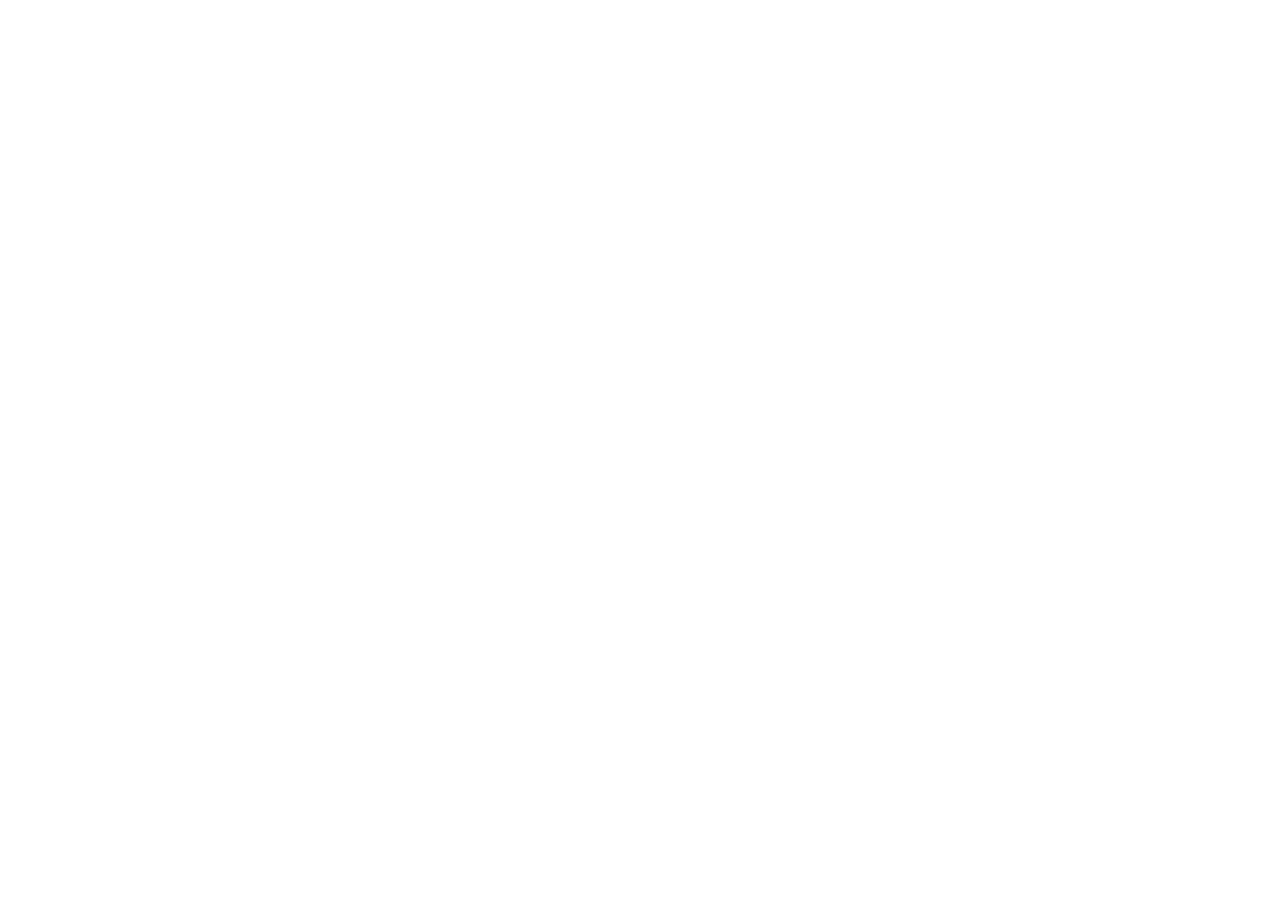
==== contact.html @ 45a6f217 "HTML : structure complète des 4 pages avec sections et contenu texte" ====
<!DOCTYPE html>
<html lang="fr" data-theme="dark">

<head>
    <meta charset="UTF-8">
    <meta name="viewport" content="width=device-width, initial-scale=1.0">
    <meta name="description"
        content="Inscrivez-vous à l'AfriConnect Summit 2026 — Formulaire d'inscription et informations pratiques.">
    <title>Contact & Inscription — AfriConnect Summit 2026</title>

    <!-- Google Fonts -->
    <link rel="preconnect" href="https://fonts.googleapis.com">
    <link rel="preconnect" href="https://fonts.gstatic.com" crossorigin>
    <link
        href="https://fonts.googleapis.com/css2?family=Space+Grotesk:wght@400;500;600;700&family=Inter:wght@300;400;500;600;700&display=swap"
        rel="stylesheet">

    <!-- Bootstrap Icons -->
    <link rel="stylesheet" href="https://cdn.jsdelivr.net/npm/bootstrap-icons@1.11.3/font/bootstrap-icons.min.css">

    <link rel="stylesheet" href="css/style.css">
</head>

<body>

</body>

</html>
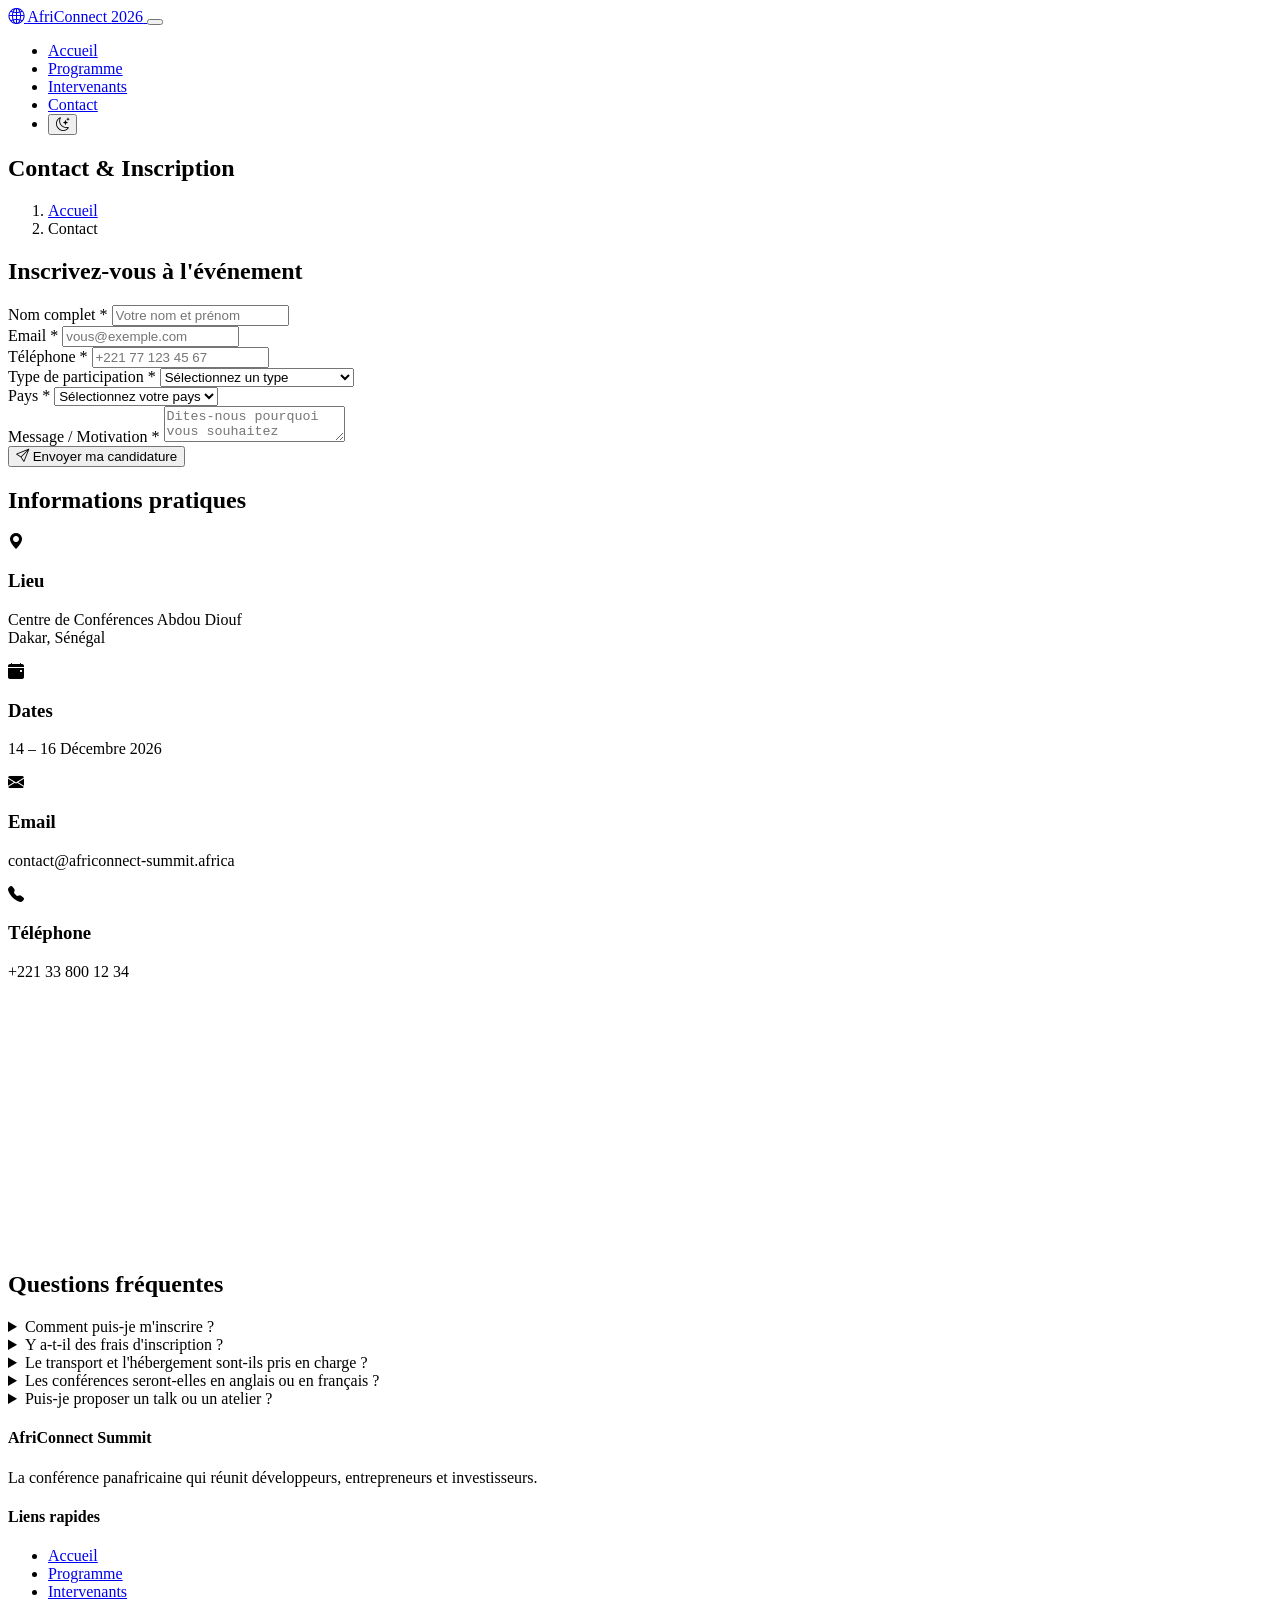
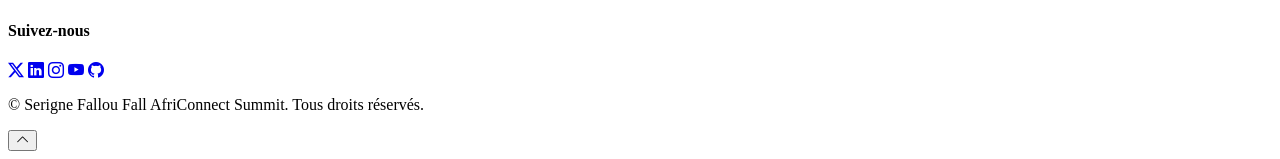
==== commit 20de0824: "HTML : les pages html sont complétes avec toutes les informations" ====
--- a/contact.html
+++ b/contact.html
@@ -23,6 +23,255 @@
 
 <body>
 
+    <!-- ===== HEADER / NAVBAR ===== -->
+    <header id="navbar" class="navbar">
+        <nav class="navbar__container" aria-label="Navigation principale">
+            <a href="index.html" class="navbar__logo" aria-label="Accueil AfriConnect Summit">
+                <i class="bi bi-globe2"></i>
+                <span>AfriConnect <span class="navbar__logo-year">2026</span></span>
+            </a>
+            <button class="navbar__hamburger" id="hamburgerBtn" aria-label="Menu de navigation" aria-expanded="false">
+                <span class="navbar__hamburger-line"></span>
+                <span class="navbar__hamburger-line"></span>
+                <span class="navbar__hamburger-line"></span>
+            </button>
+            <ul class="navbar__links" id="navLinks" role="menubar">
+                <li role="none"><a href="index.html" class="navbar__link" role="menuitem">Accueil</a></li>
+                <li role="none"><a href="programme.html" class="navbar__link" role="menuitem">Programme</a></li>
+                <li role="none"><a href="intervenants.html" class="navbar__link" role="menuitem">Intervenants</a></li>
+                <li role="none"><a href="contact.html" class="navbar__link active" role="menuitem">Contact</a></li>
+                <li role="none">
+                    <button id="themeToggle" class="navbar__theme-btn" aria-label="Activer le mode clair">
+                        <i class="bi bi-moon-stars" id="themeIcon"></i>
+                    </button>
+                </li>
+            </ul>
+        </nav>
+    </header>
+
+    <main>
+        <!-- ===== HERO INTERNE ===== -->
+        <section class="page-hero">
+            <div class="container">
+                <h1 class="page-hero__title">Contact & Inscription</h1>
+                <nav class="breadcrumb" aria-label="Fil d'Ariane">
+                    <ol class="breadcrumb__list">
+                        <li><a href="index.html">Accueil</a></li>
+                        <li><span aria-current="page">Contact</span></li>
+                    </ol>
+                </nav>
+            </div>
+        </section>
+
+        <!-- ===== FORMULAIRE D'INSCRIPTION ===== -->
+        <section class="contact section">
+            <div class="container">
+                <div class="contact__layout">
+                    <!-- Colonne gauche : Formulaire -->
+                    <div class="contact__form-col animate-on-scroll">
+                        <h2 class="contact__form-title">Inscrivez-vous à l'événement</h2>
+                        <form id="registrationForm" class="form" novalidate>
+                            <div class="form__group">
+                                <label for="fullname" class="form__label">Nom complet <span class="form__required">*</span></label>
+                                <input type="text" id="fullname" name="fullname" class="form__input" placeholder="Votre nom et prénom" required minlength="2">
+                                <span class="form__error" id="fullname-error"></span>
+                            </div>
+
+                            <div class="form__group">
+                                <label for="email" class="form__label">Email <span class="form__required">*</span></label>
+                                <input type="email" id="email" name="email" class="form__input" placeholder="vous@exemple.com" required>
+                                <span class="form__error" id="email-error"></span>
+                            </div>
+
+                            <div class="form__group">
+                                <label for="phone" class="form__label">Téléphone <span class="form__required">*</span></label>
+                                <input type="tel" id="phone" name="phone" class="form__input" placeholder="+221 77 123 45 67" required>
+                                <span class="form__error" id="phone-error"></span>
+                            </div>
+
+                            <div class="form__group">
+                                <label for="participation" class="form__label">Type de participation <span class="form__required">*</span></label>
+                                <select id="participation" name="participation" class="form__input" required>
+                                    <option value="">Sélectionnez un type</option>
+                                    <option value="developpeur">Développeur / Développeuse</option>
+                                    <option value="entrepreneur">Entrepreneur / Fondateur</option>
+                                    <option value="investisseur">Investisseur</option>
+                                    <option value="etudiant">Étudiant / Étudiante</option>
+                                    <option value="journaliste">Journaliste / Média</option>
+                                    <option value="autre">Autre</option>
+                                </select>
+                                <span class="form__error" id="participation-error"></span>
+                            </div>
+
+                            <div class="form__group">
+                                <label for="country" class="form__label">Pays <span class="form__required">*</span></label>
+                                <select id="country" name="country" class="form__input" required>
+                                    <option value="">Sélectionnez votre pays</option>
+                                    <option value="senegal">Sénégal</option>
+                                    <option value="cote-ivoire">Côte d'Ivoire</option>
+                                    <option value="ghana">Ghana</option>
+                                    <option value="nigeria">Nigeria</option>
+                                    <option value="kenya">Kenya</option>
+                                    <option value="maroc">Maroc</option>
+                                    <option value="tunisie">Tunisie</option>
+                                    <option value="cameroun">Cameroun</option>
+                                    <option value="rwanda">Rwanda</option>
+                                    <option value="tanzanie">Tanzanie</option>
+                                    <option value="afrique-sud">Afrique du Sud</option>
+                                    <option value="egypte">Égypte</option>
+                                    <option value="ethiopie">Éthiopie</option>
+                                    <option value="autre">Autre</option>
+                                </select>
+                                <span class="form__error" id="country-error"></span>
+                            </div>
+
+                            <div class="form__group">
+                                <label for="message" class="form__label">Message / Motivation <span class="form__required">*</span></label>
+                                <textarea id="message" name="message" class="form__input form__textarea" placeholder="Dites-nous pourquoi vous souhaitez participer..." required minlength="20"></textarea>
+                                <span class="form__error" id="message-error"></span>
+                            </div>
+
+                            <button type="submit" class="btn btn--primary form__submit">
+                                <i class="bi bi-send"></i> Envoyer ma candidature
+                            </button>
+
+                            <!-- Message de succès (caché par défaut) -->
+                            <div id="formSuccess" class="form__success" hidden>
+                                <i class="bi bi-check-circle-fill"></i>
+                                <p>Votre inscription a bien été envoyée ! Nous vous contacterons dans les plus brefs délais.</p>
+                            </div>
+                        </form>
+                    </div>
+
+                    <!-- Colonne droite : Informations -->
+                    <div class="contact__info-col animate-on-scroll">
+                        <h2 class="contact__form-title">Informations pratiques</h2>
+
+                        <article class="contact__info-card">
+                            <i class="bi bi-geo-alt-fill contact__info-icon"></i>
+                            <div>
+                                <h3>Lieu</h3>
+                                <p>Centre de Conférences Abdou Diouf<br>Dakar, Sénégal</p>
+                            </div>
+                        </article>
+
+                        <article class="contact__info-card">
+                            <i class="bi bi-calendar-event-fill contact__info-icon"></i>
+                            <div>
+                                <h3>Dates</h3>
+                                <p>14 – 16 Décembre 2026</p>
+                            </div>
+                        </article>
+
+                        <article class="contact__info-card">
+                            <i class="bi bi-envelope-fill contact__info-icon"></i>
+                            <div>
+                                <h3>Email</h3>
+                                <p>contact@africonnect-summit.africa</p>
+                            </div>
+                        </article>
+
+                        <article class="contact__info-card">
+                            <i class="bi bi-telephone-fill contact__info-icon"></i>
+                            <div>
+                                <h3>Téléphone</h3>
+                                <p>+221 33 800 12 34</p>
+                            </div>
+                        </article>
+
+                        <!-- Carte Google Maps -->
+                        <div class="contact__map">
+                            <iframe 
+                                src="https://www.google.com/maps/embed?pb=!1m18!1m12!1m3!1d3859.674676689478!2d-17.4711216853465!3d14.69365668972333!2m3!1f0!2f0!3f0!3m2!1i1024!2i768!4f13.1!3m3!1m2!1s0xec17263a1e8b7e1%3A0x6b8c8f8b6c8f8b6c!2sDakar%2C%20S%C3%A9n%C3%A9gal!5e0!3m2!1sfr!2sfr!4v1"
+                                width="100%" 
+                                height="250" 
+                                style="border:0; border-radius: var(--radius-md);" 
+                                allowfullscreen="" 
+                                loading="lazy"
+                                title="Carte de Dakar, Sénégal">
+                            </iframe>
+                        </div>
+                    </div>
+                </div>
+            </div>
+        </section>
+
+        <!-- ===== FAQ EN ACCORDÉON CSS PUR ===== -->
+        <section class="faq section">
+            <div class="container">
+                <h2 class="section__title animate-on-scroll">Questions fréquentes</h2>
+                <div class="faq__list">
+                    <!-- Question 1 -->
+                    <details class="faq__item" name="faq">
+                        <summary class="faq__question">Comment puis-je m'inscrire ?</summary>
+                        <p class="faq__answer">Il vous suffit de remplir le formulaire d'inscription ci-contre. Un email de confirmation vous sera envoyé sous 48h avec les détails de votre participation.</p>
+                    </details>
+
+                    <!-- Question 2 -->
+                    <details class="faq__item" name="faq">
+                        <summary class="faq__question">Y a-t-il des frais d'inscription ?</summary>
+                        <p class="faq__answer">L'inscription est gratuite pour les étudiants et les développeurs indépendants. Un tarif préférentiel de 50€ s'applique pour les professionnels et de 200€ pour les entreprises.</p>
+                    </details>
+
+                    <!-- Question 3 -->
+                    <details class="faq__item" name="faq">
+                        <summary class="faq__question">Le transport et l'hébergement sont-ils pris en charge ?</summary>
+                        <p class="faq__answer">Nous offrons des bourses de voyage pour les participants sélectionnés. L'hébergement peut être réservé à tarif préférentiel via nos partenaires hôteliers à Dakar.</p>
+                    </details>
+
+                    <!-- Question 4 -->
+                    <details class="faq__item" name="faq">
+                        <summary class="faq__question">Les conférences seront-elles en anglais ou en français ?</summary>
+                        <p class="faq__answer">Toutes les sessions seront disponibles en français et en anglais avec traduction simultanée. Certains ateliers seront également proposés en bilingue.</p>
+                    </details>
+
+                    <!-- Question 5 -->
+                    <details class="faq__item" name="faq">
+                        <summary class="faq__question">Puis-je proposer un talk ou un atelier ?</summary>
+                        <p class="faq__answer">Oui ! L'appel à propositions (CFP) est ouvert jusqu'au 30 septembre 2026. Remplissez le formulaire dédié sur notre site et notre comité de sélection étudiera votre proposition.</p>
+                    </details>
+                </div>
+            </div>
+        </section>
+    </main>
+
+    <!-- ===== FOOTER ===== -->
+    <footer class="footer">
+        <div class="container">
+            <div class="footer__grid">
+                <div class="footer__col">
+                    <h4 class="footer__title">AfriConnect Summit</h4>
+                    <p class="footer__text">La conférence panafricaine qui réunit développeurs, entrepreneurs et investisseurs.</p>
+                </div>
+                <div class="footer__col">
+                    <h4 class="footer__title">Liens rapides</h4>
+                    <ul class="footer__links">
+                        <li><a href="index.html">Accueil</a></li>
+                        <li><a href="programme.html">Programme</a></li>
+                        <li><a href="intervenants.html">Intervenants</a></li>
+                    </ul>
+                </div>
+                <div class="footer__col">
+                    <h4 class="footer__title">Suivez-nous</h4>
+                    <div class="footer__social">
+                        <a href="#" aria-label="Twitter/X" class="footer__social-link"><i class="bi bi-twitter-x"></i></a>
+                        <a href="#" aria-label="LinkedIn" class="footer__social-link"><i class="bi bi-linkedin"></i></a>
+                        <a href="#" aria-label="Instagram" class="footer__social-link"><i class="bi bi-instagram"></i></a>
+                        <a href="#" aria-label="YouTube" class="footer__social-link"><i class="bi bi-youtube"></i></a>
+                        <a href="#" aria-label="GitHub" class="footer__social-link"><i class="bi bi-github"></i></a>
+                    </div>
+                </div>
+            </div>
+            <div class="footer__bottom">
+                <p>&copy; <span id="year"></span> Serigne Fallou Fall AfriConnect Summit. Tous droits réservés.</p>
+            </div>
+        </div>
+        <button id="backToTop" class="back-to-top" aria-label="Retour en haut">
+            <i class="bi bi-chevron-up"></i>
+        </button>
+    </footer>
+
+    <script src="js/main.js"></script>
 </body>
 
 </html>
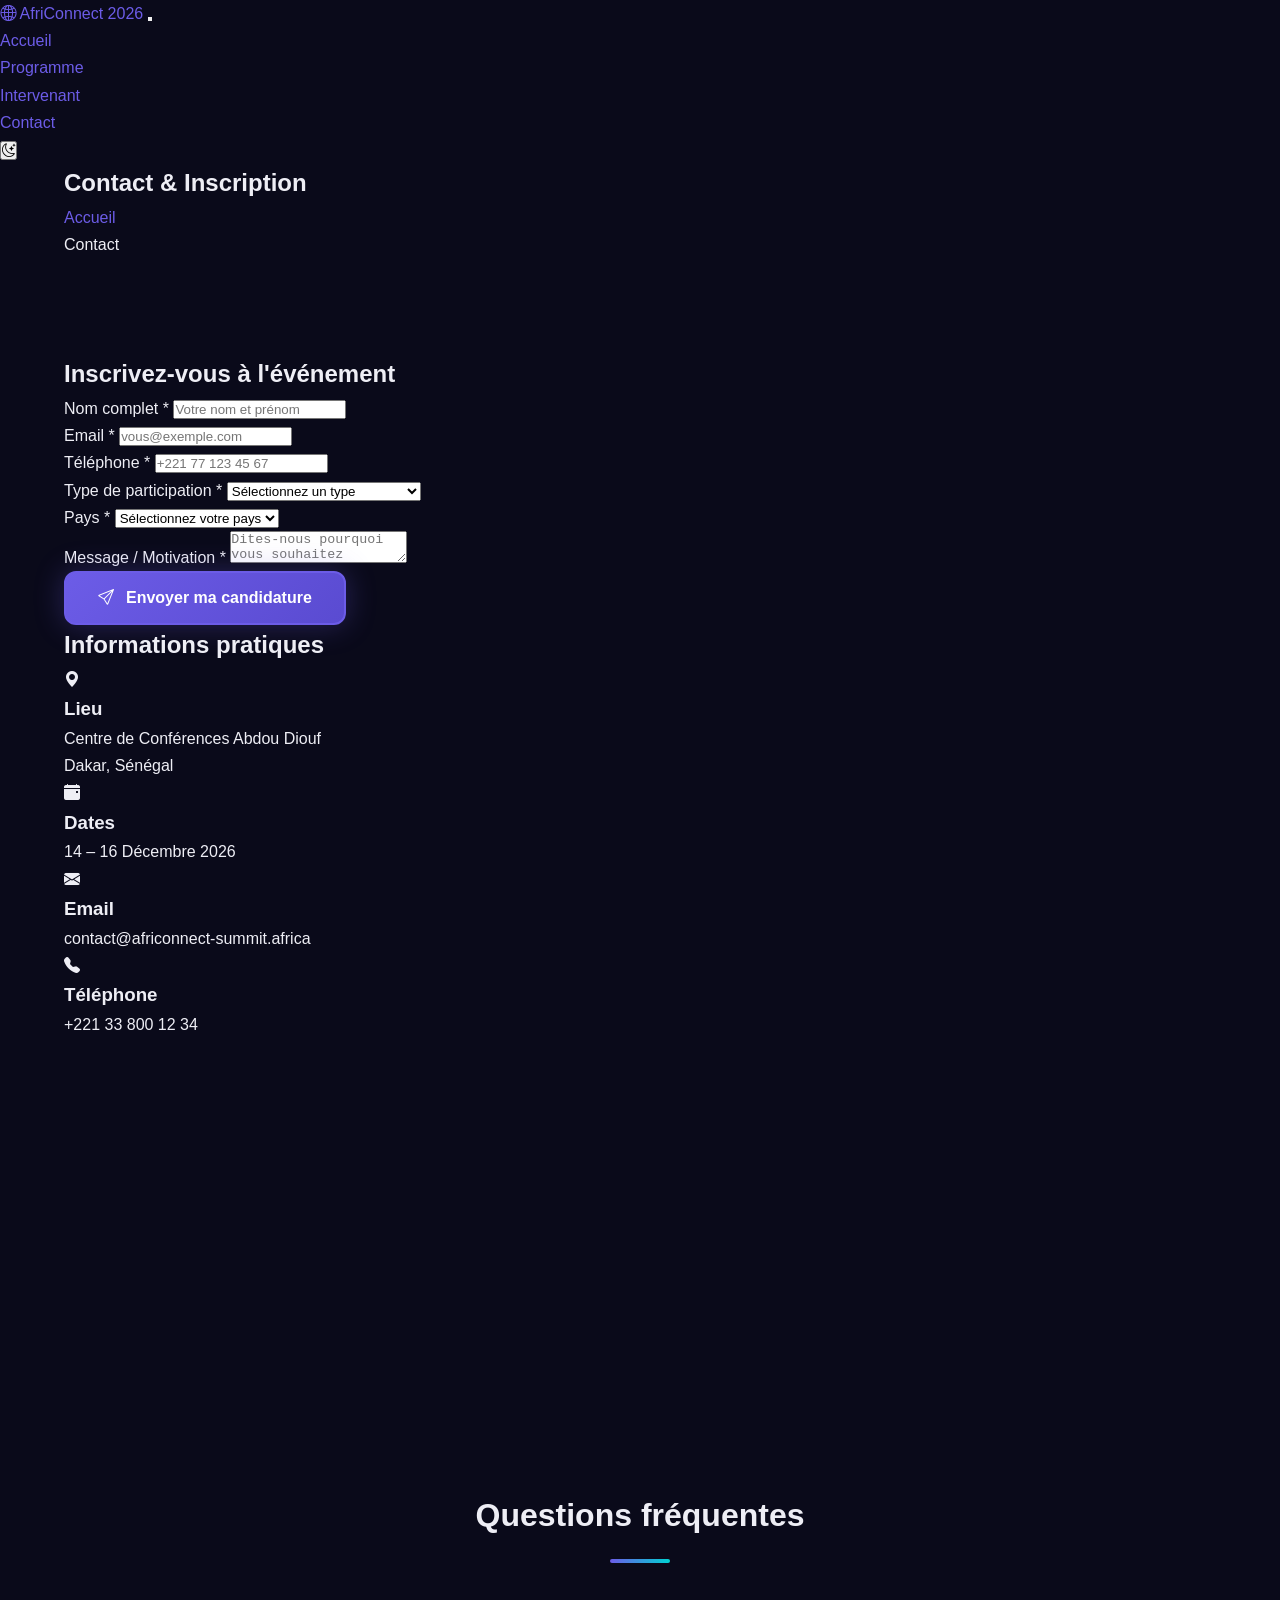
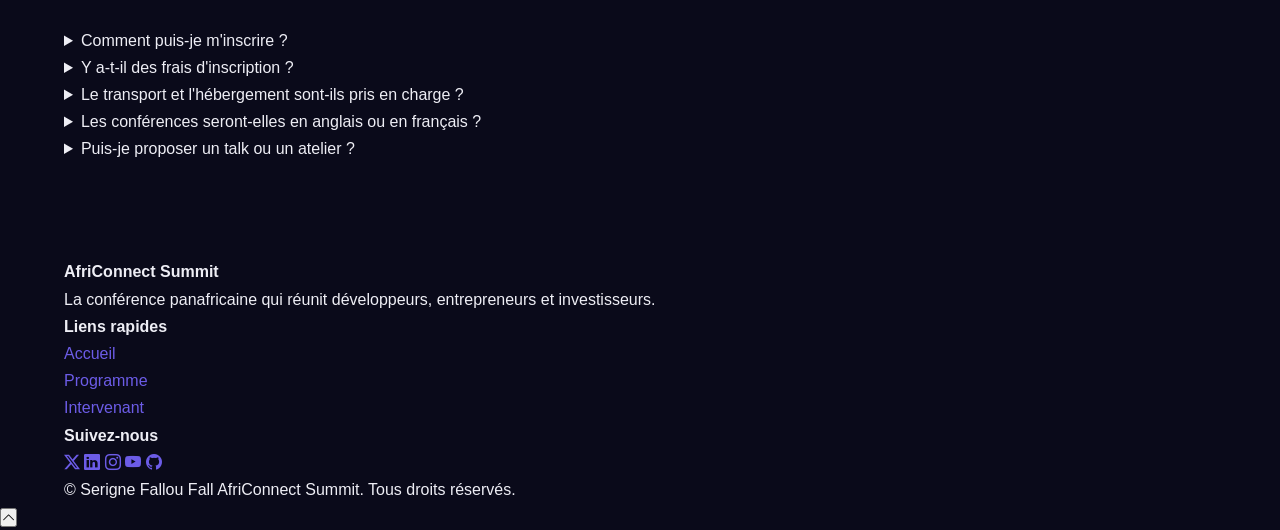
==== commit aaf23162: "CSS : Dark mode, Container, Reset et Base et Buttons" ====
--- a/contact.html
+++ b/contact.html
@@ -38,7 +38,7 @@
             <ul class="navbar__links" id="navLinks" role="menubar">
                 <li role="none"><a href="index.html" class="navbar__link" role="menuitem">Accueil</a></li>
                 <li role="none"><a href="programme.html" class="navbar__link" role="menuitem">Programme</a></li>
-                <li role="none"><a href="intervenants.html" class="navbar__link" role="menuitem">Intervenants</a></li>
+                <li role="none"><a href="intervenant.html" class="navbar__link" role="menuitem">Intervenant</a></li>
                 <li role="none"><a href="contact.html" class="navbar__link active" role="menuitem">Contact</a></li>
                 <li role="none">
                     <button id="themeToggle" class="navbar__theme-btn" aria-label="Activer le mode clair">
@@ -248,7 +248,7 @@
                     <ul class="footer__links">
                         <li><a href="index.html">Accueil</a></li>
                         <li><a href="programme.html">Programme</a></li>
-                        <li><a href="intervenants.html">Intervenants</a></li>
+                        <li><a href="intervenant.html">Intervenant</a></li>
                     </ul>
                 </div>
                 <div class="footer__col">
--- a/css/style.css
+++ b/css/style.css
@@ -0,0 +1,208 @@
+/* ----- VARIABLES CSS (Custom Properties) ----- */
+:root {
+  /* Couleurs principales — palette 4 couleurs + variantes */
+  --color-primary: #6c5ce7;
+  --color-primary-dark: #5a4bd1;
+  --color-primary-light: #8b7cf7;
+  --color-secondary: #00d2d3;
+  --color-secondary-dark: #00b5b6;
+  --color-accent: #fdcb6e;
+
+  /* Couleurs de fond (Light mode) */
+  --bg-primary: #fafafa;
+  --bg-secondary: #f0f0f5;
+  --bg-card: #ffffff;
+  --bg-hero: #0f0f1a;
+
+  /* Couleurs de texte */
+  --text-primary: #1a1a2e;
+  --text-secondary: #555570;
+  --text-muted: #8888a0;
+  --text-inverse: #ffffff;
+
+  /* Bordures et séparateurs */
+  --border-color: #e0e0eb;
+  --border-light: #f0f0f5;
+
+  /* Ombres */
+  --shadow-sm: 0 2px 8px rgba(0, 0, 0, 0.06);
+  --shadow-md: 0 4px 20px rgba(0, 0, 0, 0.08);
+  --shadow-lg: 0 8px 40px rgba(0, 0, 0, 0.12);
+  --shadow-glow: 0 0 30px rgba(108, 92, 231, 0.3);
+
+  /* Typographie */
+  --font-heading: "Space Grotesk", sans-serif;
+  --font-body: "Inter", sans-serif;
+  --font-size-xs: 0.75rem;
+  --font-size-sm: 0.875rem;
+  --font-size-base: 1rem;
+  --font-size-lg: 1.125rem;
+  --font-size-xl: 1.25rem;
+  --font-size-2xl: 1.5rem;
+  --font-size-3xl: 2rem;
+  --font-size-4xl: 2.5rem;
+  --font-size-5xl: 3.5rem;
+
+  /* Espacements */
+  --space-xs: 0.5rem;
+  --space-sm: 0.75rem;
+  --space-md: 1rem;
+  --space-lg: 1.5rem;
+  --space-xl: 2rem;
+  --space-2xl: 3rem;
+  --space-3xl: 4rem;
+  --space-4xl: 6rem;
+
+  /* Rayons de bordure */
+  --radius-sm: 6px;
+  --radius-md: 12px;
+  --radius-lg: 20px;
+  --radius-full: 50%;
+
+  /* Transitions */
+  --transition-fast: 0.2s ease;
+  --transition-normal: 0.3s ease;
+  --transition-slow: 0.5s ease;
+
+  /* Largeur max du conteneur */
+  --container-max: 1200px;
+}
+
+/* ----- VARIABLES DARK MODE ----- */
+[data-theme="dark"] {
+  --bg-primary: #0a0a1a;
+  --bg-secondary: #12122a;
+  --bg-card: #1a1a35;
+  --bg-hero: #060612;
+  --text-primary: #eeeef5;
+  --text-secondary: #aaaac8;
+  --text-muted: #666688;
+  --border-color: #2a2a45;
+  --border-light: #1e1e38;
+  --shadow-sm: 0 2px 8px rgba(0, 0, 0, 0.3);
+  --shadow-md: 0 4px 20px rgba(0, 0, 0, 0.4);
+  --shadow-lg: 0 8px 40px rgba(0, 0, 0, 0.5);
+}
+
+/* ----- RESET & BASE ----- */
+*,
+*::before,
+*::after {
+  margin: 0;
+  padding: 0;
+  box-sizing: border-box;
+}
+
+html {
+  scroll-behavior: smooth;
+  font-size: 16px;
+}
+
+body {
+  font-family: var(--font-body);
+  font-size: var(--font-size-base);
+  line-height: 1.7;
+  color: var(--text-primary);
+  background-color: var(--bg-primary);
+  transition:
+    background-color var(--transition-normal),
+    color var(--transition-normal);
+  -webkit-font-smoothing: antialiased;
+  -moz-osx-font-smoothing: grayscale;
+}
+
+/* Suppression des marges des listes */
+ul,
+ol {
+  list-style: none;
+}
+
+a {
+  color: var(--color-primary);
+  text-decoration: none;
+  transition: color var(--transition-fast);
+}
+
+a:hover {
+  color: var(--color-primary-light);
+}
+
+img {
+  max-width: 100%;
+  height: auto;
+  display: block;
+}
+
+/* ----- CONTAINER ----- */
+.container {
+    width: 100%;
+    max-width: var(--container-max);
+    margin: 0 auto;
+    padding: 0 var(--space-lg);
+}
+
+/* ----- SECTION COMMON ----- */
+.section {
+    padding: var(--space-4xl) 0;
+}
+
+.section__title {
+    font-family: var(--font-heading);
+    font-size: var(--font-size-3xl);
+    font-weight: 700;
+    text-align: center;
+    margin-bottom: var(--space-3xl);
+    position: relative;
+}
+
+.section__title::after {
+    content: '';
+    display: block;
+    width: 60px;
+    height: 4px;
+    background: linear-gradient(90deg, var(--color-primary), var(--color-secondary));
+    border-radius: 2px;
+    margin: var(--space-md) auto 0;
+}
+
+/* ----- BUTTONS ----- */
+.btn {
+    display: inline-flex;
+    align-items: center;
+    gap: var(--space-sm);
+    padding: var(--space-md) var(--space-xl);
+    border-radius: var(--radius-md);
+    font-family: var(--font-body);
+    font-size: var(--font-size-base);
+    font-weight: 600;
+    cursor: pointer;
+    transition: all var(--transition-normal);
+    border: 2px solid transparent;
+    text-decoration: none;
+}
+
+.btn--primary {
+    background: linear-gradient(135deg, var(--color-primary), var(--color-primary-dark));
+    color: var(--text-inverse);
+    border-color: var(--color-primary);
+    box-shadow: var(--shadow-glow);
+}
+
+.btn--primary:hover {
+    transform: translateY(-2px);
+    box-shadow: 0 0 40px rgba(108, 92, 231, 0.5);
+    color: var(--text-inverse);
+}
+
+.btn--outline {
+    background: transparent;
+    color: var(--text-inverse);
+    border-color: rgba(255, 255, 255, 0.3);
+}
+
+.btn--outline:hover {
+    border-color: var(--color-primary);
+    background: rgba(108, 92, 231, 0.1);
+    color: var(--text-inverse);
+    transform: translateY(-2px);
+}
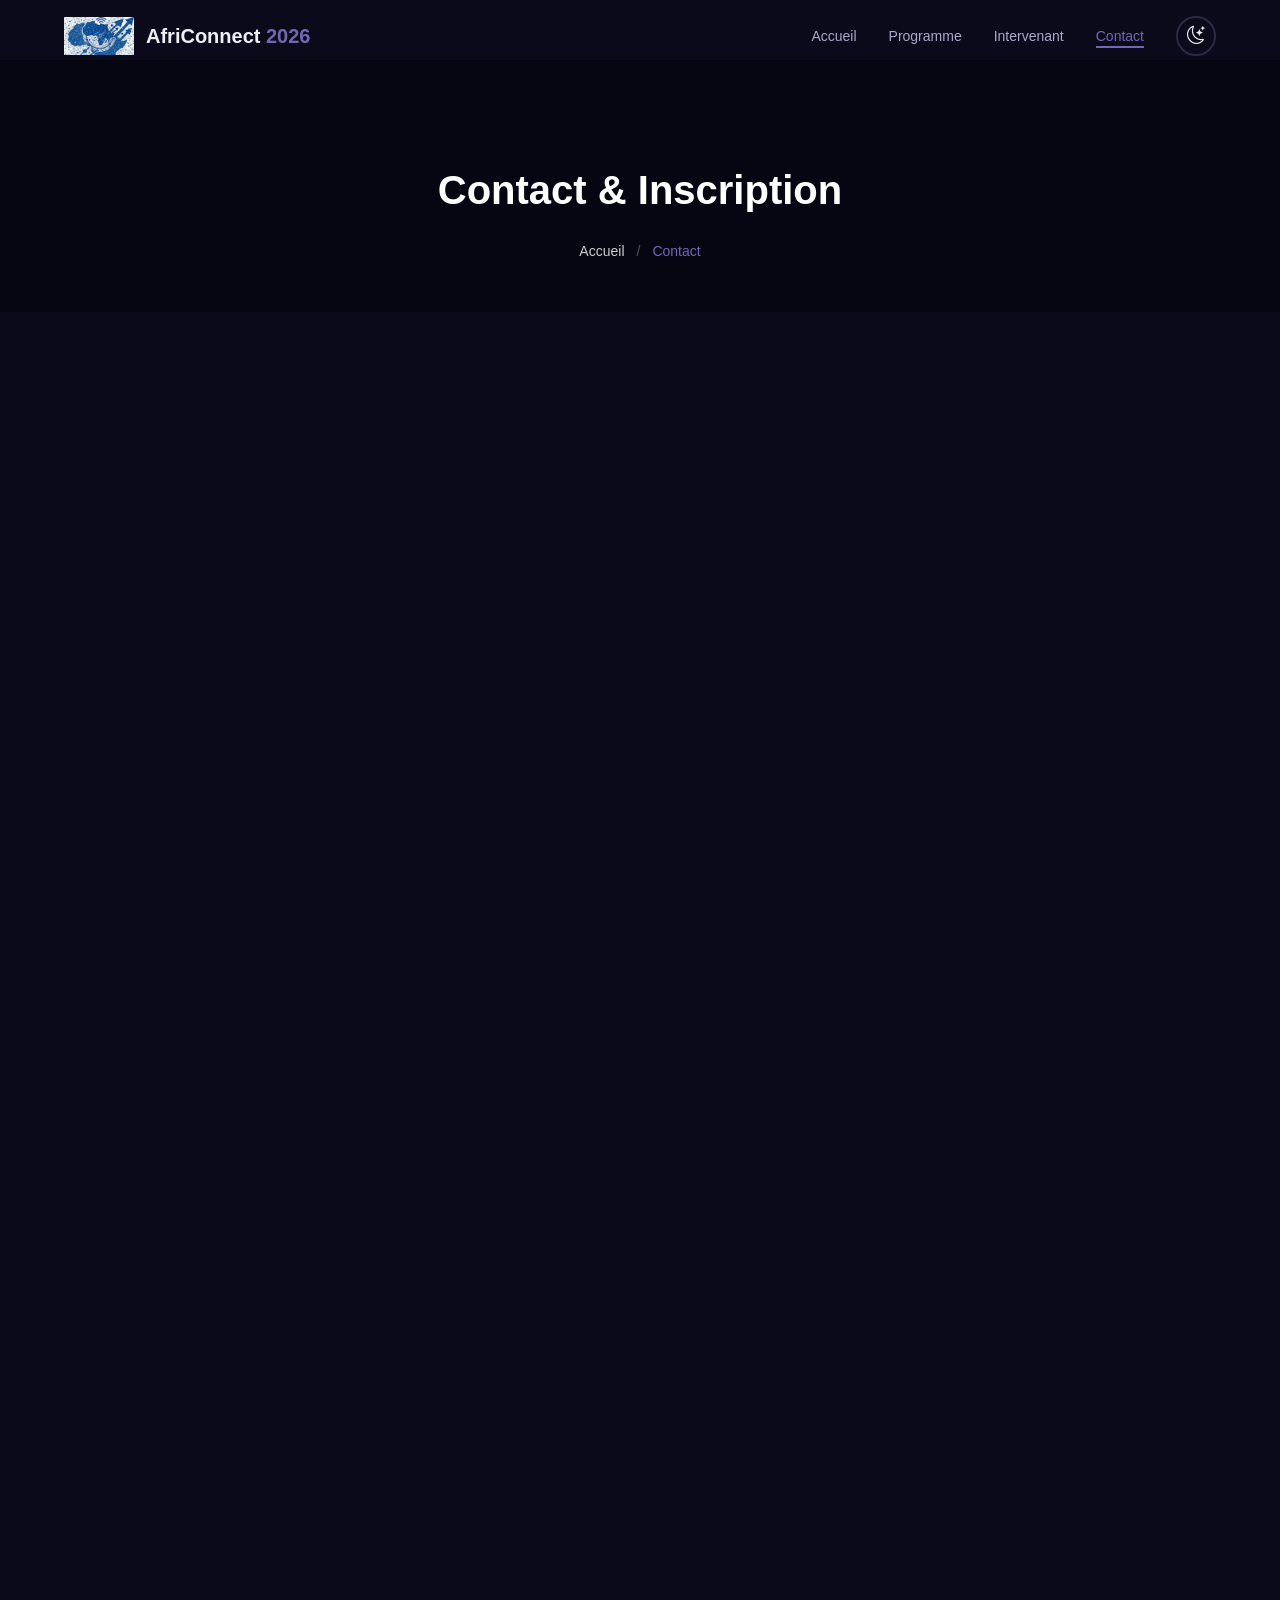
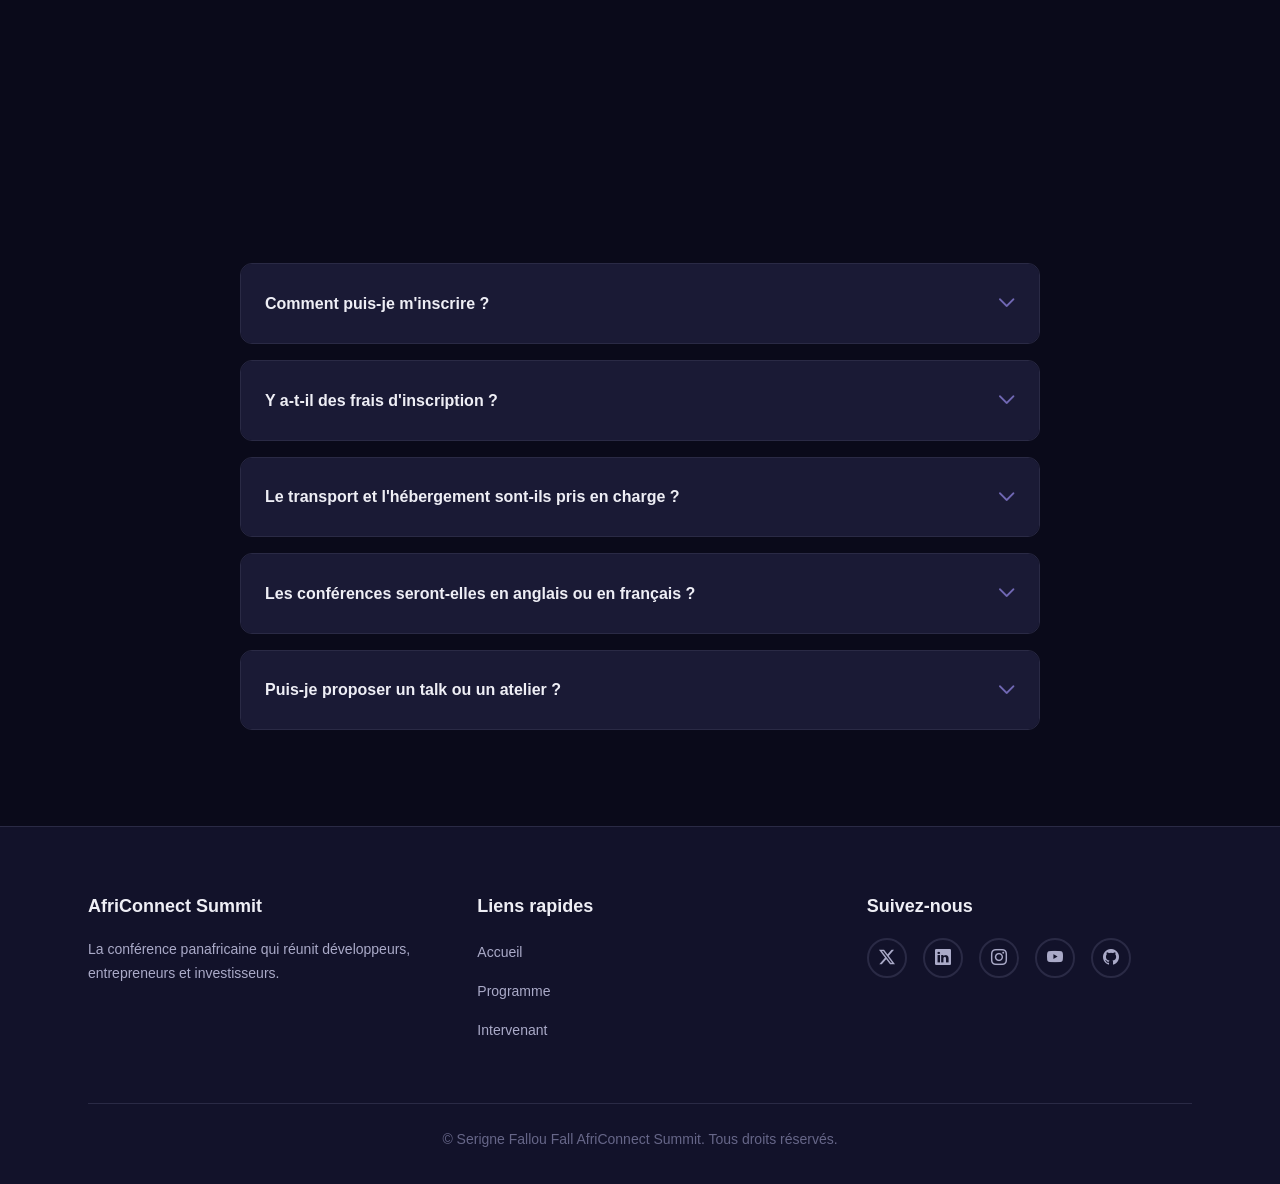
==== commit 80533851: "Finalisation : corrections responsive, optimisation du code et commentaires" ====
--- a/contact.html
+++ b/contact.html
@@ -27,7 +27,8 @@
     <header id="navbar" class="navbar">
         <nav class="navbar__container" aria-label="Navigation principale">
             <a href="index.html" class="navbar__logo" aria-label="Accueil AfriConnect Summit">
-                <i class="bi bi-globe2"></i>
+                <!-- < href="contact.html" class="logo"> -->
+                    <img src="images/logo.png" alt="logo Africonnect 2026" class="site-logo">
                 <span>AfriConnect <span class="navbar__logo-year">2026</span></span>
             </a>
             <button class="navbar__hamburger" id="hamburgerBtn" aria-label="Menu de navigation" aria-expanded="false">
@@ -183,9 +184,9 @@
                         <div class="contact__map">
                             <iframe 
                                 src="https://www.google.com/maps/embed?pb=!1m18!1m12!1m3!1d3859.674676689478!2d-17.4711216853465!3d14.69365668972333!2m3!1f0!2f0!3f0!3m2!1i1024!2i768!4f13.1!3m3!1m2!1s0xec17263a1e8b7e1%3A0x6b8c8f8b6c8f8b6c!2sDakar%2C%20S%C3%A9n%C3%A9gal!5e0!3m2!1sfr!2sfr!4v1"
-                                width="100%" 
+                             
                                 height="250" 
-                                style="border:0; border-radius: var(--radius-md);" 
+                                style="border:0; border-radius: var(--radius-md); width: 100%;" 
                                 allowfullscreen="" 
                                 loading="lazy"
                                 title="Carte de Dakar, Sénégal">
@@ -240,7 +241,7 @@
         <div class="container">
             <div class="footer__grid">
                 <div class="footer__col">
-                    <h4 class="footer__title">AfriConnect Summit</h4>
+                    <h3 class="footer__title">AfriConnect Summit</h3>
                     <p class="footer__text">La conférence panafricaine qui réunit développeurs, entrepreneurs et investisseurs.</p>
                 </div>
                 <div class="footer__col">
--- a/css/style.css
+++ b/css/style.css
@@ -1,12 +1,23 @@
 /* ----- VARIABLES CSS (Custom Properties) ----- */
+.logo {
+  display:flex;
+  align-items: center ;
+  gap: 20px;
+  text-transform: none;
+}
+.site-logo {
+  width: 70px;
+  height: auto;
+  object-fit: contain;
+}
 :root {
   /* Couleurs principales — palette 4 couleurs + variantes */
-  --color-primary: #6c5ce7;
-  --color-primary-dark: #5a4bd1;
+  --color-primary: #7168b4;
+  --color-primary-dark: #7973ac;
   --color-primary-light: #8b7cf7;
-  --color-secondary: #00d2d3;
+  --color-secondary: #44baba;
   --color-secondary-dark: #00b5b6;
-  --color-accent: #fdcb6e;
+  --color-accent: #c19f62;
 
   /* Couleurs de fond (Light mode) */
   --bg-primary: #fafafa;
@@ -15,8 +26,8 @@
   --bg-hero: #0f0f1a;
 
   /* Couleurs de texte */
-  --text-primary: #1a1a2e;
-  --text-secondary: #555570;
+  --text-primary: #36365c;
+  --text-secondary: #626285;
   --text-muted: #8888a0;
   --text-inverse: #ffffff;
 
@@ -25,10 +36,10 @@
   --border-light: #f0f0f5;
 
   /* Ombres */
-  --shadow-sm: 0 2px 8px rgba(0, 0, 0, 0.06);
+  --shadow-sm: 0 2px 8px rgba(35, 32, 32, 0.06);
   --shadow-md: 0 4px 20px rgba(0, 0, 0, 0.08);
   --shadow-lg: 0 8px 40px rgba(0, 0, 0, 0.12);
-  --shadow-glow: 0 0 30px rgba(108, 92, 231, 0.3);
+  --shadow-glow: 0 0 30px rgba(120, 112, 183, 0.3);
 
   /* Typographie */
   --font-heading: "Space Grotesk", sans-serif;
@@ -135,74 +146,1387 @@
 
 /* ----- CONTAINER ----- */
 .container {
-    width: 100%;
-    max-width: var(--container-max);
-    margin: 0 auto;
-    padding: 0 var(--space-lg);
+  width: 100%;
+  max-width: var(--container-max);
+  margin: 0 auto;
+  padding: 0 var(--space-lg);
 }
 
 /* ----- SECTION COMMON ----- */
 .section {
-    padding: var(--space-4xl) 0;
+  padding: var(--space-4xl) 0;
 }
 
 .section__title {
-    font-family: var(--font-heading);
-    font-size: var(--font-size-3xl);
-    font-weight: 700;
-    text-align: center;
-    margin-bottom: var(--space-3xl);
-    position: relative;
+  font-family: var(--font-heading);
+  font-size: var(--font-size-3xl);
+  font-weight: 700;
+  text-align: center;
+  margin-bottom: var(--space-3xl);
+  position: relative;
 }
 
 .section__title::after {
-    content: '';
-    display: block;
-    width: 60px;
-    height: 4px;
-    background: linear-gradient(90deg, var(--color-primary), var(--color-secondary));
-    border-radius: 2px;
-    margin: var(--space-md) auto 0;
+  content: "";
+  display: block;
+  width: 60px;
+  height: 4px;
+  background: linear-gradient(
+    90deg,
+    var(--color-primary),
+    var(--color-secondary)
+  );
+  border-radius: 2px;
+  margin: var(--space-md) auto 0;
 }
 
 /* ----- BUTTONS ----- */
 .btn {
-    display: inline-flex;
+  display: inline-flex;
+  align-items: center;
+  gap: var(--space-sm);
+  padding: var(--space-md) var(--space-xl);
+  border-radius: var(--radius-md);
+  font-family: var(--font-body);
+  font-size: var(--font-size-base);
+  font-weight: 600;
+  cursor: pointer;
+  transition: all var(--transition-normal);
+  border: 2px solid transparent;
+  text-decoration: none;
+}
+
+.btn--primary {
+  background: linear-gradient(
+    135deg,
+    var(--color-primary),
+    var(--color-primary-dark)
+  );
+  color: var(--text-inverse);
+  border-color: var(--color-primary);
+  box-shadow: var(--shadow-glow);
+}
+
+.btn--primary:hover {
+  transform: translateY(-2px);
+  box-shadow: 0 0 40px rgba(108, 92, 231, 0.5);
+  color: var(--text-inverse);
+}
+
+.btn--outline {
+  background: transparent;
+  color: var(--text-inverse);
+  border-color: rgba(255, 255, 255, 0.3);
+}
+
+.btn--outline:hover {
+  border-color: var(--color-primary);
+  background: rgba(108, 92, 231, 0.1);
+  color: var(--text-inverse);
+  transform: translateY(-2px);
+}
+/*
+==========================================================
+   NAVBAR
+   ============================================================ */
+.navbar {
+  position: fixed;
+  top: 0;
+  left: 0;
+  right: 0;
+  z-index: 1000;
+  background: transparent;
+  transition: all var(--transition-normal);
+  padding: var(--space-md) 0;
+}
+
+/* Navbar qui change au scroll (classe ajoutée par JS) */
+.navbar.scrolled {
+  background: var(--bg-primary);
+  box-shadow: var(--shadow-md);
+  padding: var(--space-xs) 0;
+  backdrop-filter: blur(20px);
+  -webkit-backdrop-filter: blur(20px);
+  background: rgba(10, 10, 26, 0.85);
+}
+
+[data-theme="dark"] .navbar.scrolled {
+  background: rgba(10, 10, 26, 0.85);
+}
+
+[data-theme="light"] .navbar.scrolled {
+  background: rgba(250, 250, 250, 0.85);
+}
+
+.navbar__container {
+  max-width: var(--container-max);
+  margin: 0 auto;
+  padding: 0 var(--space-lg);
+  display: flex;
+  align-items: center;
+  justify-content: space-between;
+}
+
+.navbar__logo {
+  display: flex;
+  align-items: center;
+  gap: var(--space-sm);
+  font-family: var(--font-heading);
+  font-size: var(--font-size-xl);
+  font-weight: 700;
+  color: var(--text-primary);
+}
+
+.navbar__logo i {
+  font-size: var(--font-size-2xl);
+  color: var(--color-primary);
+}
+
+.navbar__logo-year {
+  color: var(--color-primary);
+}
+
+.navbar__links {
+  display: flex;
+  align-items: center;
+  gap: var(--space-xl);
+}
+
+.navbar__link {
+  color: var(--text-secondary);
+  font-weight: 500;
+  font-size: var(--font-size-sm);
+  position: relative;
+  padding-bottom: 4px;
+}
+
+.navbar__link::after {
+  content: "";
+  position: absolute;
+  bottom: 0;
+  left: 0;
+  width: 0;
+  height: 2px;
+  background: var(--color-primary);
+  transition: width var(--transition-normal);
+}
+
+.navbar__link:hover::after,
+.navbar__link.active::after {
+  width: 100%;
+}
+
+.navbar__link.active {
+  color: var(--color-primary);
+}
+
+/* Bouton thème */
+.navbar__theme-btn {
+  background: none;
+  border: 2px solid var(--border-color);
+  border-radius: var(--radius-full);
+  width: 40px;
+  height: 40px;
+  display: flex;
+  align-items: center;
+  justify-content: center;
+  cursor: pointer;
+  color: var(--text-primary);
+  font-size: var(--font-size-lg);
+  transition: all var(--transition-fast);
+}
+
+.navbar__theme-btn:hover {
+  border-color: var(--color-primary);
+  color: var(--color-primary);
+}
+
+/* Hamburger menu (mobile) */
+.navbar__hamburger {
+  display: none;
+  flex-direction: column;
+  gap: 5px;
+  background: none;
+  border: none;
+  cursor: pointer;
+  padding: 4px;
+  z-index: 1001;
+}
+
+.navbar__hamburger-line {
+  width: 28px;
+  height: 3px;
+  background: var(--text-primary);
+  border-radius: 2px;
+  transition: all var(--transition-normal);
+}
+
+/* Animation du hamburger en croix */
+.navbar_hamburger.active .navbar_hamburger-line:nth-child(1) {
+  transform: rotate(45deg) translate(5px, 5px);
+}
+
+.navbar_hamburger.active .navbar_hamburger-line:nth-child(2) {
+  opacity: 0;
+}
+
+.navbar_hamburger.active .navbar_hamburger-line:nth-child(3) {
+  transform: rotate(-45deg) translate(6px, -6px);
+}
+
+/* ============================================================
+   HERO
+   ============================================================ */
+.hero {
+  min-height: 100vh;
+  display: flex;
+  align-items: center;
+  justify-content: center;
+  text-align: center;
+  position: relative;
+  background: var(--bg-hero);
+  overflow: hidden;
+  padding: 0 var(--space-lg);
+}
+
+.hero__overlay {
+  position: absolute;
+  inset: 0;
+  background:
+    radial-gradient(
+      ellipse at center,
+      rgba(108, 92, 231, 0.15) 0%,
+      transparent 70%
+    ),
+    radial-gradient(
+      ellipse at top right,
+      rgba(0, 210, 211, 0.1) 0%,
+      transparent 50%
+    );
+  pointer-events: none;
+}
+
+.hero__content {
+  position: relative;
+  z-index: 2;
+  max-width: 800px;
+}
+
+.hero__title {
+  font-family: var(--font-heading);
+  font-size: var(--font-size-5xl);
+  font-weight: 700;
+  line-height: 1.1;
+  color: var(--text-inverse);
+  margin-bottom: var(--space-md);
+}
+
+.hero__title-accent {
+  background: linear-gradient(
+    135deg,
+    var(--color-primary),
+    var(--color-secondary)
+  );
+  -webkit-background-clip: text;
+  -webkit-text-fill-color: transparent;
+  background-clip: text;
+}
+
+.hero__subtitle {
+  font-size: var(--font-size-xl);
+  color: rgba(255, 255, 255, 0.7);
+  margin-bottom: var(--space-2xl);
+}
+
+.hero__cta {
+  display: flex;
+  gap: var(--space-md);
+  justify-content: center;
+  flex-wrap: wrap;
+  margin-bottom: var(--space-3xl);
+}
+
+/* Compte à rebours */
+.countdown {
+  display: flex;
+  align-items: center;
+  justify-content: center;
+  gap: var(--space-lg);
+}
+
+.countdown__item {
+  display: flex;
+  flex-direction: column;
+  align-items: center;
+}
+
+.countdown__number {
+  font-family: var(--font-heading);
+  font-size: var(--font-size-4xl);
+  font-weight: 700;
+  color: var(--text-inverse);
+  background: rgba(255, 255, 255, 0.05);
+  border: 1px solid rgba(255, 255, 255, 0.1);
+  border-radius: var(--radius-md);
+  padding: var(--space-sm) var(--space-md);
+  min-width: 80px;
+  text-align: center;
+  backdrop-filter: blur(10px);
+}
+
+.countdown__label {
+  font-size: var(--font-size-xs);
+  color: rgba(255, 255, 255, 0.5);
+  text-transform: uppercase;
+  letter-spacing: 2px;
+  margin-top: var(--space-xs);
+}
+
+.countdown__separator {
+  font-size: var(--font-size-4xl);
+  font-weight: 700;
+  color: var(--color-primary);
+  margin-bottom: var(--space-xl);
+}
+
+/* ============================================================
+   STATS (Chiffres clés)
+   ============================================================ */
+.stats__grid {
+  display: grid;
+  grid-template-columns: repeat(4, 1fr);
+  gap: var(--space-xl);
+}
+
+.stats__item {
+  text-align: center;
+  padding: var(--space-2xl);
+  background: var(--bg-card);
+  border-radius: var(--radius-lg);
+  border: 1px solid var(--border-color);
+  transition: all var(--transition-normal);
+}
+
+.stats__item:hover {
+  transform: translateY(-4px);
+  box-shadow: var(--shadow-md);
+  border-color: var(--color-primary);
+}
+
+.stats__number {
+  font-family: var(--font-heading);
+  font-size: var(--font-size-5xl);
+  font-weight: 700;
+  background: linear-gradient(
+    135deg,
+    var(--color-primary),
+    var(--color-secondary)
+  );
+  -webkit-background-clip: text;
+  -webkit-text-fill-color: transparent;
+  background-clip: text;
+  display: inline;
+}
+
+.stats__suffix {
+  font-family: var(--font-heading);
+  font-size: var(--font-size-3xl);
+  font-weight: 700;
+  color: var(--color-secondary);
+}
+
+.stats__label {
+  display: block;
+  font-size: var(--font-size-sm);
+  color: var(--text-secondary);
+  margin-top: var(--space-sm);
+  text-transform: uppercase;
+  letter-spacing: 1px;
+}
+
+/* ============================================================
+   WHY (Pourquoi participer) — Flexbox
+   ============================================================ */
+.why__grid {
+  display: flex;
+  gap: var(--space-xl);
+  justify-content: center;
+}
+
+.why__card {
+  flex: 1;
+  max-width: 350px;
+  text-align: center;
+  padding: var(--space-2xl);
+  background: var(--bg-card);
+  border-radius: var(--radius-lg);
+  border: 1px solid var(--border-color);
+  transition: all var(--transition-normal);
+}
+
+.why__card:hover {
+  transform: translateY(-6px);
+  box-shadow: var(--shadow-md);
+}
+
+.why__icon {
+  width: 70px;
+  height: 70px;
+  margin: 0 auto var(--space-lg);
+  background: linear-gradient(
+    135deg,
+    var(--color-primary),
+    var(--color-secondary)
+  );
+  border-radius: var(--radius-lg);
+  display: flex;
+  align-items: center;
+  justify-content: center;
+  font-size: var(--font-size-2xl);
+  color: white;
+}
+
+.why__title {
+  font-family: var(--font-heading);
+  font-size: var(--font-size-xl);
+  font-weight: 600;
+  margin-bottom: var(--space-sm);
+}
+
+.why__desc {
+  color: var(--text-secondary);
+  font-size: var(--font-size-sm);
+  line-height: 1.7;
+}
+
+/* ============================================================
+   SPEAKERS (Intervenants)
+   ============================================================ */
+.speakers-preview__grid,
+.speakers__grid {
+  display: grid;
+  grid-template-columns: repeat(4, 1fr);
+  gap: var(--space-xl);
+}
+
+.speakers__grid {
+  grid-template-columns: repeat(3, 1fr);
+}
+
+.speaker-card {
+  background: var(--bg-card);
+  border-radius: var(--radius-lg);
+  overflow: hidden;
+  border: 1px solid var(--border-color);
+  transition: all var(--transition-normal);
+  text-align: center;
+  padding-bottom: var(--space-lg);
+}
+
+.speaker-card:hover {
+  transform: translateY(-6px);
+  box-shadow: var(--shadow-lg);
+  border-color: var(--color-primary);
+}
+
+.speaker-card__img-wrapper {
+  width: 100%;
+  height: 220px;
+  overflow: hidden;
+}
+
+.speaker-card__img {
+  width: 100%;
+  height: 100%;
+  object-fit: cover;
+  transition: transform var(--transition-slow);
+}
+
+.speaker-card:hover .speaker-card__img {
+  transform: scale(1.08);
+}
+
+.speaker-card__name {
+  font-family: var(--font-heading);
+  font-size: var(--font-size-lg);
+  font-weight: 600;
+  margin: var(--space-md) var(--space-md) var(--space-xs);
+}
+
+.speaker-card__role {
+  font-size: var(--font-size-sm);
+  color: var(--color-primary);
+  font-weight: 500;
+  margin: 0 var(--space-md);
+}
+
+.speaker-card__country {
+  font-size: var(--font-size-xs);
+  color: var(--text-muted);
+  margin: var(--space-xs) var(--space-md) 0;
+}
+
+.speakers-preview__cta {
+  text-align: center;
+  margin-top: var(--space-2xl);
+}
+
+/* Filtres */
+.filters {
+  display: flex;
+  gap: var(--space-sm);
+  justify-content: center;
+  margin-bottom: var(--space-2xl);
+  flex-wrap: wrap;
+}
+
+.filter-btn {
+  padding: var(--space-sm) var(--space-lg);
+  border-radius: var(--radius-md);
+  border: 2px solid var(--border-color);
+  background: transparent;
+  color: var(--text-secondary);
+  font-family: var(--font-body);
+  font-size: var(--font-size-sm);
+  font-weight: 500;
+  cursor: pointer;
+  transition: all var(--transition-normal);
+}
+
+.filter-btn:hover,
+.filter-btn.active {
+  border-color: var(--color-primary);
+  background: var(--color-primary);
+  color: white;
+}
+
+/* ============================================================
+   SPONSORS — Flexbox
+   ============================================================ */
+.sponsors__levels {
+  display: flex;
+  flex-direction: column;
+  gap: var(--space-2xl);
+  align-items: center;
+}
+
+.sponsors__level {
+  text-align: center;
+  width: 100%;
+}
+
+.sponsors__level-title {
+  font-family: var(--font-heading);
+  font-size: var(--font-size-xl);
+  font-weight: 600;
+  margin-bottom: var(--space-lg);
+  text-transform: uppercase;
+  letter-spacing: 3px;
+}
+
+.sponsors_level--gold .sponsors_level-title {
+  color: #ffd700;
+}
+
+.sponsors_level--silver .sponsors_level-title {
+  color: #c0c0c0;
+}
+
+.sponsors_level--bronze .sponsors_level-title {
+  color: #cd7f32;
+}
+
+.sponsors__logos {
+  display: flex;
+  gap: var(--space-2xl);
+  justify-content: center;
+  align-items: center;
+  flex-wrap: wrap;
+}
+
+.sponsors__logo {
+  transition: all var(--transition-normal);
+  filter: grayscale(100%);
+  opacity: 0.6;
+}
+
+.sponsors__logo:hover {
+  filter: grayscale(0%);
+  opacity: 1;
+}
+
+.sponsors__logo--gold {
+  height: 60px;
+}
+
+.sponsors__logo--silver {
+  height: 45px;
+}
+
+.sponsors__logo--bronze {
+  height: 35px;
+}
+
+/* ============================================================
+   PAGE HERO INTERNE
+   ============================================================ */
+.page-hero {
+  padding: var(--space-4xl) 0 var(--space-2xl);
+  background: var(--bg-hero);
+  text-align: center;
+  margin-top: 60px;
+}
+
+.page-hero__title {
+  font-family: var(--font-heading);
+  font-size: var(--font-size-4xl);
+  color: var(--text-inverse);
+  margin-bottom: var(--space-md);
+}
+
+/* Fil d'Ariane */
+.breadcrumb {
+  display: flex;
+  justify-content: center;
+}
+
+.breadcrumb__list {
+  display: flex;
+  gap: var(--space-sm);
+  align-items: center;
+}
+
+.breadcrumb__list li {
+  font-size: var(--font-size-sm);
+  color: rgba(255, 255, 255, 0.6);
+}
+
+.breadcrumb__list li + li::before {
+  content: "/";
+  margin-right: var(--space-sm);
+  color: rgba(255, 255, 255, 0.3);
+}
+
+.breadcrumb__list a {
+  color: rgba(255, 255, 255, 0.8);
+}
+
+.breadcrumb__list a:hover {
+  color: var(--color-primary);
+}
+
+.breadcrumb__list [aria-current="page"] {
+  color: var(--color-primary);
+}
+
+/* ============================================================
+   PROGRAMME — ONGLETS
+   ============================================================ */
+.tabs {
+  display: flex;
+  gap: var(--space-xs);
+  justify-content: center;
+  margin-bottom: var(--space-2xl);
+}
+
+.tab-btn {
+  padding: var(--space-md) var(--space-2xl);
+  border: 2px solid var(--border-color);
+  border-radius: var(--radius-md);
+  background: transparent;
+  color: var(--text-secondary);
+  font-family: var(--font-heading);
+  font-size: var(--font-size-base);
+  font-weight: 600;
+  cursor: pointer;
+  transition: all var(--transition-normal);
+}
+
+.tab-btn:hover {
+  border-color: var(--color-primary);
+  color: var(--color-primary);
+}
+
+.tab-btn.active {
+  border-color: var(--color-primary);
+  background: var(--color-primary);
+  color: white;
+}
+
+.tab-content {
+  display: none;
+}
+
+.tab-content.active {
+  display: block;
+}
+
+/* Tableau du programme */
+.schedule__table {
+  width: 100%;
+  border-collapse: collapse;
+  border-radius: var(--radius-lg);
+  overflow: hidden;
+}
+
+.schedule__table thead {
+  background: linear-gradient(
+    135deg,
+    var(--color-primary),
+    var(--color-primary-dark)
+  );
+}
+
+.schedule__table th {
+  padding: var(--space-md) var(--space-lg);
+  text-align: left;
+  font-family: var(--font-heading);
+  font-size: var(--font-size-sm);
+  font-weight: 600;
+  color: white;
+  text-transform: uppercase;
+  letter-spacing: 1px;
+}
+
+.schedule__table td {
+  padding: var(--space-md) var(--space-lg);
+  border-bottom: 1px solid var(--border-color);
+  font-size: var(--font-size-sm);
+}
+
+.schedule__table tbody tr:nth-child(even) {
+  background: var(--bg-secondary);
+}
+
+.schedule__table tbody tr:hover {
+  background: var(--bg-card);
+}
+
+/* ============================================================
+   THÉMATIQUES — Grid 2×2
+   ============================================================ */
+.themes__grid {
+  display: grid;
+  grid-template-columns: repeat(2, 1fr);
+  gap: var(--space-xl);
+}
+
+.theme-card {
+  text-align: center;
+  padding: var(--space-2xl);
+  background: var(--bg-card);
+  border-radius: var(--radius-lg);
+  border: 1px solid var(--border-color);
+  transition: all var(--transition-normal);
+}
+
+.theme-card:hover {
+  transform: translateY(-4px);
+  box-shadow: var(--shadow-md);
+}
+
+.theme-card__icon {
+  font-size: var(--font-size-4xl);
+  color: var(--color-primary);
+  margin-bottom: var(--space-md);
+}
+
+.theme-card__title {
+  font-family: var(--font-heading);
+  font-size: var(--font-size-xl);
+  font-weight: 600;
+  margin-bottom: var(--space-sm);
+}
+
+.theme-card__desc {
+  font-size: var(--font-size-sm);
+  color: var(--text-secondary);
+}
+
+/* ============================================================
+   CONTACT — FORMULAIRE
+   ============================================================ */
+.contact__layout {
+  display: flex;
+  gap: var(--space-3xl);
+  align-items: flex-start;
+}
+
+.contact__form-col {
+  flex: 1.2;
+}
+
+.contact__info-col {
+  flex: 0.8;
+}
+
+.contact__form-title {
+  font-family: var(--font-heading);
+  font-size: var(--font-size-2xl);
+  font-weight: 600;
+  margin-bottom: var(--space-xl);
+}
+
+/* Style du formulaire */
+.form {
+  display: flex;
+  flex-direction: column;
+  gap: var(--space-lg);
+}
+
+.form__group {
+  display: flex;
+  flex-direction: column;
+}
+
+.form__label {
+  font-size: var(--font-size-sm);
+  font-weight: 600;
+  margin-bottom: var(--space-xs);
+  color: var(--text-primary);
+}
+
+.form__required {
+  color: #e74c3c;
+}
+
+.form__input {
+  padding: var(--space-md);
+  border-radius: var(--radius-md);
+  border: 2px solid var(--border-color);
+  background: var(--bg-primary);
+  color: var(--text-primary);
+  font-family: var(--font-body);
+  font-size: var(--font-size-base);
+  transition: all var(--transition-normal);
+  outline: none;
+}
+
+.form__input:focus {
+  border-color: var(--color-primary);
+  box-shadow: 0 0 0 3px rgba(108, 92, 231, 0.15);
+}
+
+.form__input::placeholder {
+  color: var(--text-muted);
+}
+
+/* État de validation visuelle */
+.form__input.error {
+  border-color: #e74c3c;
+}
+
+.form__input.success {
+  border-color: #2ecc71;
+}
+
+.form__error {
+  font-size: var(--font-size-xs);
+  color: #e74c3c;
+  margin-top: 4px;
+  min-height: 18px;
+}
+
+.form__textarea {
+  min-height: 120px;
+  resize: vertical;
+}
+
+.form__submit {
+  align-self: flex-start;
+}
+
+.form__success {
+  display: flex;
+  align-items: center;
+  gap: var(--space-md);
+  padding: var(--space-lg);
+  background: rgba(46, 204, 113, 0.1);
+  border: 2px solid #2ecc71;
+  border-radius: var(--radius-md);
+  color: #2ecc71;
+  margin-top: var(--space-md);
+}
+
+.form__success i {
+  font-size: var(--font-size-2xl);
+}
+
+.form__success p {
+  font-size: var(--font-size-sm);
+  color: var(--text-primary);
+}
+
+/* Informations de contact */
+.contact__info-card {
+  display: flex;
+  gap: var(--space-md);
+  align-items: flex-start;
+  margin-bottom: var(--space-lg);
+  padding: var(--space-md);
+  background: var(--bg-card);
+  border-radius: var(--radius-md);
+  border: 1px solid var(--border-color);
+}
+
+.contact__info-icon {
+  font-size: var(--font-size-xl);
+  color: var(--color-primary);
+  flex-shrink: 0;
+  margin-top: 2px;
+}
+
+.contact__info-card h3 {
+  font-family: var(--font-heading);
+  font-size: var(--font-size-base);
+  font-weight: 600;
+  margin-bottom: 2px;
+}
+
+.contact__info-card p {
+  font-size: var(--font-size-sm);
+  color: var(--text-secondary);
+}
+
+.contact__map {
+  margin-top: var(--space-xl);
+  border-radius: var(--radius-md);
+  overflow: hidden;
+}
+
+/* ============================================================
+   FAQ — Accordéon CSS pur
+   ============================================================ */
+.faq__list {
+  max-width: 800px;
+  margin: 0 auto;
+  display: flex;
+  flex-direction: column;
+  gap: var(--space-md);
+}
+
+.faq__item {
+  background: var(--bg-card);
+  border-radius: var(--radius-md);
+  border: 1px solid var(--border-color);
+  overflow: hidden;
+  transition: all var(--transition-normal);
+}
+
+.faq__item:hover {
+  border-color: var(--color-primary);
+}
+
+.faq__question {
+  padding: var(--space-lg);
+  font-family: var(--font-heading);
+  font-size: var(--font-size-base);
+  font-weight: 600;
+  cursor: pointer;
+  display: flex;
+  align-items: center;
+  justify-content: space-between;
+  user-select: none;
+  background: var(--bg-card);
+  transition: background var(--transition-fast);
+}
+
+.faq__question::-webkit-details-marker {
+  display: none;
+}
+
+.faq__question::after {
+  content: "\F282";
+  font-family: "bootstrap-icons";
+  font-size: var(--font-size-lg);
+  color: var(--color-primary);
+  transition: transform var(--transition-normal);
+}
+
+.faq_item[open] .faq_question {
+  background: var(--bg-secondary);
+}
+
+.faq_item[open] .faq_question::after {
+  transform: rotate(180deg);
+}
+
+.faq__answer {
+  padding: 0 var(--space-lg) var(--space-lg);
+  font-size: var(--font-size-sm);
+  color: var(--text-secondary);
+  line-height: 1.8;
+  animation: slideDown 0.3s ease;
+}
+
+@keyframes slideDown {
+  from {
+    opacity: 0;
+    transform: translateY(-10px);
+  }
+  to {
+    opacity: 1;
+    transform: translateY(0);
+  }
+}
+
+/* ============================================================
+   FOOTER
+   ============================================================ */
+.footer {
+  background: var(--bg-secondary);
+  border-top: 1px solid var(--border-color);
+  padding: var(--space-3xl) 0 var(--space-xl);
+  position: relative;
+}
+
+.footer__grid {
+  display: flex;
+  gap: var(--space-3xl);
+  justify-content: space-between;
+}
+
+.footer__col {
+  flex: 1;
+}
+
+.footer__title {
+  font-family: var(--font-heading);
+  font-size: var(--font-size-lg);
+  font-weight: 600;
+  margin-bottom: var(--space-md);
+}
+
+.footer__text {
+  font-size: var(--font-size-sm);
+  color: var(--text-secondary);
+  line-height: 1.7;
+}
+
+.footer__links li {
+  margin-bottom: var(--space-sm);
+}
+
+.footer__links a {
+  font-size: var(--font-size-sm);
+  color: var(--text-secondary);
+}
+
+.footer__links a:hover {
+  color: var(--color-primary);
+}
+
+.footer__social {
+  display: flex;
+  gap: var(--space-md);
+}
+
+.footer__social-link {
+  width: 40px;
+  height: 40px;
+  display: flex;
+  align-items: center;
+  justify-content: center;
+  border-radius: var(--radius-full);
+  border: 2px solid var(--border-color);
+  color: var(--text-secondary);
+  transition: all var(--transition-normal);
+}
+
+.footer__social-link:hover {
+  border-color: var(--color-primary);
+  background: var(--color-primary);
+  color: white;
+}
+
+.footer__bottom {
+  margin-top: var(--space-2xl);
+  padding-top: var(--space-lg);
+  border-top: 1px solid var(--border-color);
+  text-align: center;
+  font-size: var(--font-size-sm);
+  color: var(--text-muted);
+}
+/* ============================================================
+   BACK TO TOP
+   ============================================================ */
+.back-to-top {
+  position: fixed;
+  bottom: 30px;
+  right: 30px;
+  width: 50px;
+  height: 50px;
+  border-radius: var(--radius-full);
+  background: var(--color-primary);
+  color: white;
+  border: none;
+  font-size: var(--font-size-xl);
+  cursor: pointer;
+  display: flex;
+  align-items: center;
+  justify-content: center;
+  opacity: 0;
+  visibility: hidden;
+  transform: translateY(20px);
+  transition: all var(--transition-normal);
+  z-index: 999;
+  box-shadow: var(--shadow-glow);
+}
+
+.back-to-top.visible {
+  opacity: 1;
+  visibility: visible;
+  transform: translateY(0);
+}
+
+.back-to-top:hover {
+  transform: translateY(-3px);
+  background: var(--color-primary-dark);
+}
+
+/* ============================================================
+   ANIMATIONS
+   ============================================================ */
+
+/* Animation fade-in au chargement */
+.animate-fade-in {
+  opacity: 0;
+  animation: fadeInUp 0.8s ease forwards;
+}
+
+.animate-fade-in:nth-child(2) {
+  animation-delay: 0.2s;
+}
+
+.animate-fade-in:nth-child(3) {
+  animation-delay: 0.4s;
+}
+
+.animate-fade-in:nth-child(4) {
+  animation-delay: 0.6s;
+}
+
+@keyframes fadeInUp {
+  from {
+    opacity: 0;
+    transform: translateY(30px);
+  }
+  to {
+    opacity: 1;
+    transform: translateY(0);
+  }
+}
+
+/* Animations au scroll via IntersectionObserver */
+.animate-on-scroll {
+  opacity: 0;
+  transform: translateY(30px);
+  transition:
+    opacity 0.6s ease,
+    transform 0.6s ease;
+}
+
+.animate-on-scroll.visible {
+  opacity: 1;
+  transform: translateY(0);
+}
+
+/* ============================================================
+   RESPONSIVE — MEDIA QUERIES
+   ============================================================ */
+
+/* ----- TABLETTE (max-width: 768px) ----- */
+@media (max-width: 768px) {
+   hero__title {
+    font-size: var(--font-size-3xl);
+  }
+
+  .hero__subtitle {
+    font-size: var(--font-size-base);
+  }
+
+  .countdown__number {
+    font-size: var(--font-size-2xl);
+    min-width: 60px;
+    padding: var(--space-xs) var(--space-sm);
+  }
+
+  .countdown__separator {
+    font-size: var(--font-size-2xl);
+  }
+
+  .section__title {
+    font-size: var(--font-size-2xl);
+  }
+
+  /* Navbar hamburger */
+  .navbar__hamburger {
+    display: flex;
+  }
+
+  .navbar__links {
+    position: fixed;
+    top: 0;
+    right: -100%;
+    width: 75%;
+    max-width: 320px;
+    height: 100vh;
+    background: var(--bg-primary);
+    flex-direction: column;
+    padding: var(--space-4xl) var(--space-xl) var(--space-xl);
+    gap: var(--space-lg);
+    transition: right var(--transition-normal);
+    box-shadow: var(--shadow-lg);
+    z-index: 1000;
+  }
+
+  .navbar__links.open {
+    right: 0;
+  }
+
+  /* Stats : 2×2 */
+  .stats__grid {
+    grid-template-columns: repeat(2, 1fr);
+  }
+
+  /* Grid speakers */
+  .speakers-preview__grid {
+    grid-template-columns: repeat(2, 1fr);
+  }
+
+  .speakers__grid {
+    grid-template-columns: repeat(2, 1fr);
+  }
+
+  /* Pourquoi : colonne */
+  .why__grid {
+    flex-direction: column;
     align-items: center;
+  }
+
+  .why__card {
+    max-width: 100%;
+  }
+
+  /* Contact : colonne */
+  .contact__layout {
+    flex-direction: column;
+  }
+
+  /* Footer */
+  .footer__grid {
+    flex-direction: column;
+    gap: var(--space-xl);
+  }
+
+  /* Thématiques : 1 colonne */
+  .themes__grid {
+    grid-template-columns: 1fr;
+  }
+
+  /* Tabs */
+  .tabs {
+    flex-wrap: wrap;
+  }
+
+  .tab-btn {
+    flex: 1;
+    min-width: 120px;
+    text-align: center;
+    font-size: var(--font-size-sm);
+    padding: var(--space-sm) var(--space-md);
+  }
+
+  /* Tableau responsive : scroll horizontal */
+  .schedule__table {
+    font-size: var(--font-size-sm);
+  }
+
+  .schedule__table th,
+  .schedule__table td {
+    padding: var(--space-sm) var(--space-md);
+  }
+}
+
+/* ----- MOBILE (max-width: 375px) ----- */
+@media (max-width: 375px) {
+  .hero__title {
+    font-size: var(--font-size-2xl);
+  }
+
+  .hero__cta {
+    flex-direction: column;
+    align-items: center;
+  }
+
+  .btn {
+    width: 100%;
+    justify-content: center;
+  }
+
+  .countdown {
     gap: var(--space-sm);
-    padding: var(--space-md) var(--space-xl);
-    border-radius: var(--radius-md);
-    font-family: var(--font-body);
-    font-size: var(--font-size-base);
-    font-weight: 600;
-    cursor: pointer;
-    transition: all var(--transition-normal);
-    border: 2px solid transparent;
-    text-decoration: none;
-}
-
-.btn--primary {
-    background: linear-gradient(135deg, var(--color-primary), var(--color-primary-dark));
-    color: var(--text-inverse);
-    border-color: var(--color-primary);
-    box-shadow: var(--shadow-glow);
-}
-
-.btn--primary:hover {
-    transform: translateY(-2px);
-    box-shadow: 0 0 40px rgba(108, 92, 231, 0.5);
-    color: var(--text-inverse);
-}
-
-.btn--outline {
-    background: transparent;
-    color: var(--text-inverse);
-    border-color: rgba(255, 255, 255, 0.3);
-}
-
-.btn--outline:hover {
-    border-color: var(--color-primary);
-    background: rgba(108, 92, 231, 0.1);
-    color: var(--text-inverse);
-    transform: translateY(-2px);
-}
+  }
+
+  .countdown__number {
+    font-size: var(--font-size-xl);
+    min-width: 45px;
+    padding: var(--space-xs);
+  }
+
+  .countdown__label {
+    font-size: 0.6rem;
+  }
+
+  .countdown__separator {
+    font-size: var(--font-size-xl);
+  }
+
+  .stats__grid {
+    grid-template-columns: 1fr;
+  }
+
+  .speakers-preview__grid,
+  .speakers__grid {
+    grid-template-columns: 1fr;
+  }
+
+  .filters {
+    flex-direction: column;
+    align-items: stretch;
+  }
+
+  .filter-btn {
+    text-align: center;
+  }
+
+  .section {
+    padding: var(--space-2xl) 0;
+  }
+
+  .page-hero {
+    padding: var(--space-3xl) 0 var(--space-xl);
+  }
+
+  .page-hero__title {
+    font-size: var(--font-size-2xl);
+  }
+
+  .back-to-top {
+    bottom: 20px;
+    right: 20px;
+    width: 45px;
+    height: 45px;
+  }
+}
+
+/* ----- DESKTOP large (min-width: 1200px) ----- */
+@media (min-width: 1200px) {
+  .hero__title {
+    font-size: var(--font-size-5xl);
+  }
+
+  .container {
+    padding: 0 var(--space-2xl);
+  }
+}
